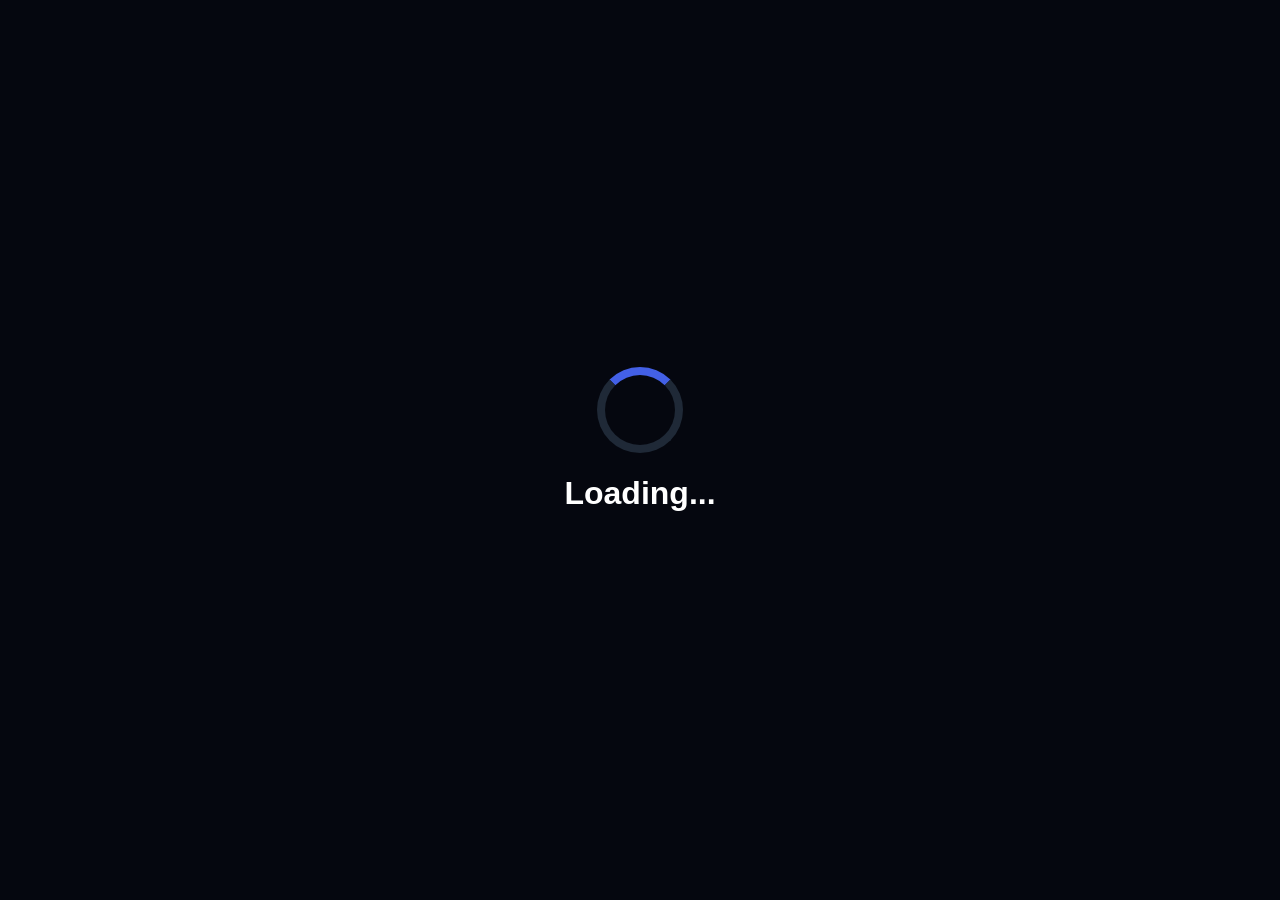
==== load_page.html @ e8dd84e2 "initial commit" ====
<!DOCTYPE html>
<html lang="en">
<head>
    <meta charset="UTF-8">
    <meta name="viewport" content="width=device-width, initial-scale=1.0">
    <title>Loading</title>
    <link rel="stylesheet" href="loading.css">
</head>
<body>

    <div class="loader-box">
        <div class="loader"></div>
        <h1>Loading...</h1>
    </div>

    <script src="loading.js"></script>
</body>
</html>
---- loading.css ----
body {
    margin: 0;
    height: 100vh;
    background: #05070f;
    display: flex;
    justify-content: center;
    align-items: center;
    font-family: Arial, sans-serif;
    color: white;
}

.loader-box {
    text-align: center;
}

.loader {
    width: 70px;
    height: 70px;
    border: 8px solid #1f2937;
    border-top: 8px solid #4360e6;
    border-radius: 50%;
    animation: spin 1s linear infinite;
    margin: 0 auto 20px;
}

@keyframes spin {
    from {
        transform: rotate(0deg);
    }
    to {
        transform: rotate(360deg);
    }
}
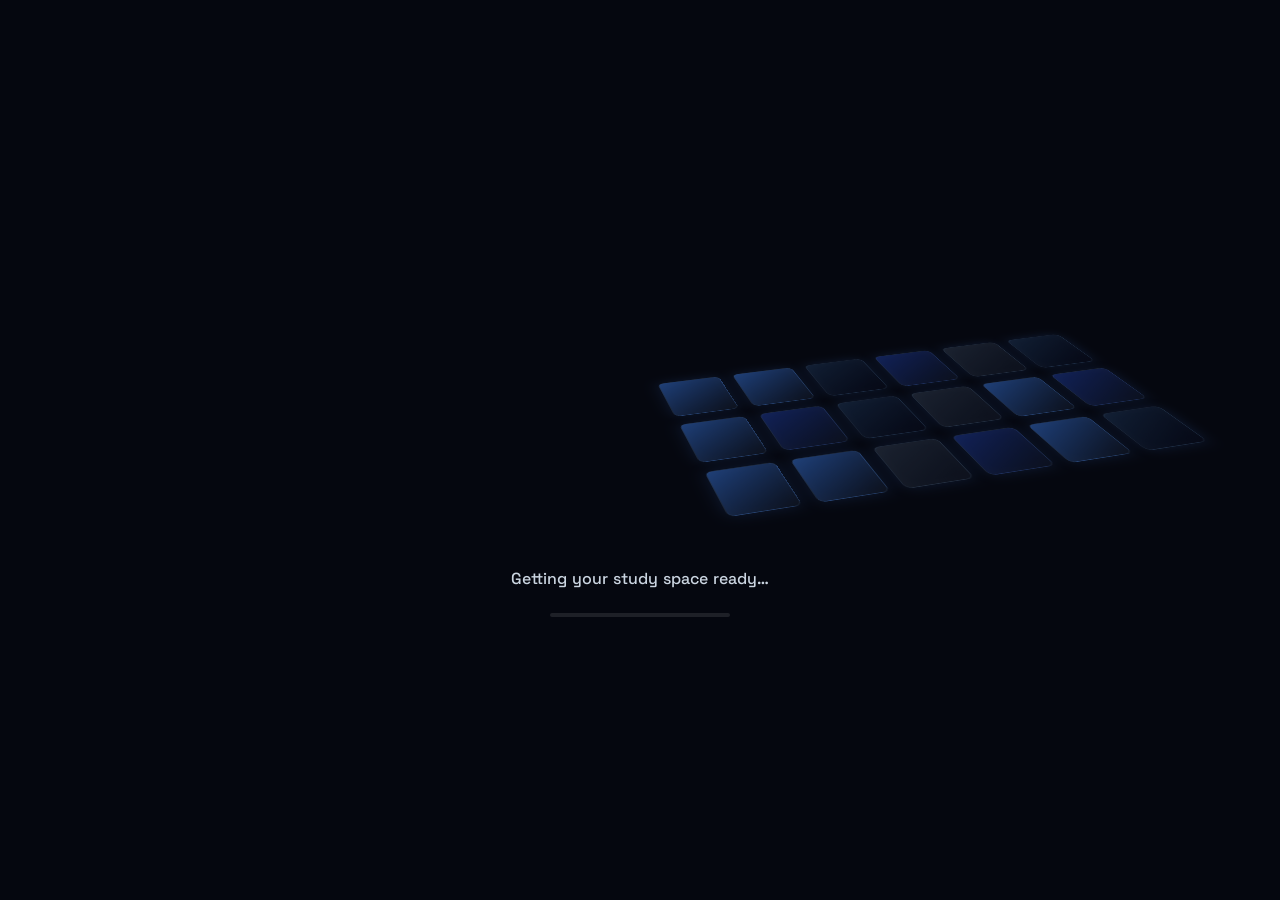
==== commit ccf4ed98: "Describe changes" ====
--- a/load_page.html
+++ b/load_page.html
@@ -1,18 +1,85 @@
 <!DOCTYPE html>
 <html lang="en">
 <head>
-    <meta charset="UTF-8">
-    <meta name="viewport" content="width=device-width, initial-scale=1.0">
-    <title>Loading</title>
-    <link rel="stylesheet" href="loading.css">
+  <meta charset="UTF-8">
+  <meta name="viewport" content="width=device-width, initial-scale=1.0">
+  <title>Study Hub — Loading</title>
+  <link rel="stylesheet" href="loading.css">
+  <link rel="preconnect" href="https://fonts.googleapis.com">
+  <link href="https://fonts.googleapis.com/css2?family=Space+Grotesk:wght@500;700&family=Inter:wght@400;500;600&display=swap" rel="stylesheet">
 </head>
 <body>
-
-    <div class="loader-box">
-        <div class="loader"></div>
-        <h1>Loading...</h1>
+ 
+  <!-- Bouncing background (same as all pages) -->
+  <div class="box-wave" aria-hidden="true">
+    <span style="--i:0"></span><span style="--i:1"></span><span style="--i:2"></span>
+    <span style="--i:3"></span><span style="--i:4"></span><span style="--i:5"></span>
+    <span style="--i:6"></span><span style="--i:7"></span><span style="--i:8"></span>
+    <span style="--i:9"></span><span style="--i:10"></span><span style="--i:11"></span>
+    <span style="--i:12"></span><span style="--i:13"></span><span style="--i:14"></span>
+    <span style="--i:15"></span><span style="--i:16"></span><span style="--i:17"></span>
+  </div>
+ 
+  <main class="loader-box">
+ 
+    <!-- Balloon SVG -->
+    <div class="balloon-wrap" id="balloonWrap">
+      <svg id="balloonSvg" viewBox="0 0 200 260" xmlns="http://www.w3.org/2000/svg">
+ 
+        <!-- String -->
+        <path id="string"
+          d="M100 210 Q92 228 100 245"
+          fill="none" stroke="#94a3b8" stroke-width="2"
+          stroke-linecap="round" opacity="0"/>
+ 
+        <!-- Balloon body -->
+        <ellipse id="balloonBody"
+          cx="100" cy="110"
+          rx="4" ry="5"
+          fill="url(#balloonGrad)"
+          opacity="0"/>
+ 
+        <!-- Shine highlight -->
+        <ellipse id="shine"
+          cx="83" cy="88"
+          rx="0" ry="0"
+          fill="white" opacity="0.35"/>
+ 
+        <!-- Knot at bottom of balloon -->
+        <ellipse id="knot"
+          cx="100" cy="165"
+          rx="0" ry="0"
+          fill="#2563eb" opacity="0"/>
+ 
+        <!-- Pop particles (hidden until pop) -->
+        <g id="particles" opacity="0">
+          <circle cx="100" cy="110" r="4" fill="#60a5fa"/>
+          <circle cx="100" cy="110" r="3" fill="#93c5fd"/>
+          <circle cx="100" cy="110" r="4" fill="#3b82f6"/>
+          <circle cx="100" cy="110" r="3" fill="#bfdbfe"/>
+          <circle cx="100" cy="110" r="4" fill="#60a5fa"/>
+          <circle cx="100" cy="110" r="3" fill="#2563eb"/>
+          <circle cx="100" cy="110" r="4" fill="#93c5fd"/>
+          <circle cx="100" cy="110" r="3" fill="#dbeafe"/>
+        </g>
+ 
+        <defs>
+          <radialGradient id="balloonGrad" cx="38%" cy="35%" r="60%">
+            <stop offset="0%"   stop-color="#60a5fa"/>
+            <stop offset="100%" stop-color="#1d4ed8"/>
+          </radialGradient>
+        </defs>
+      </svg>
+ 
+      <!-- Pop flash -->
+      <div class="pop-flash" id="popFlash"></div>
     </div>
-
-    <script src="loading.js"></script>
+ 
+    <p class="load-text" id="loadText">Getting your study space ready…</p>
+    <div class="progress-track"><div class="progress-fill" id="progressFill"></div></div>
+ 
+  </main>
+ 
+  <script src="loading.js"></script>
 </body>
 </html>
--- a/loading.css
+++ b/loading.css
@@ -1,33 +1,125 @@
+*, *::before, *::after { box-sizing: border-box; }
+ 
 body {
-    margin: 0;
-    height: 100vh;
-    background: #05070f;
-    display: flex;
-    justify-content: center;
-    align-items: center;
-    font-family: Arial, sans-serif;
-    color: white;
+  margin: 0;
+  min-height: 100vh;
+  background: #05070f;
+  font-family: 'Inter', sans-serif;
+  color: #f1f5f9;
+  display: flex;
+  align-items: center;
+  justify-content: center;
+  overflow: hidden;
 }
-
+ 
+/* ===== BOUNCING BACKGROUND ===== */
+.box-wave {
+  position: fixed;
+  inset: 0;
+  z-index: 0;
+  display: grid;
+  grid-template-columns: repeat(6, 72px);
+  gap: 16px;
+  justify-content: end;
+  align-content: center;
+  padding-right: 6vw;
+  opacity: 0.45;
+  pointer-events: none;
+  transform: perspective(900px) rotateX(56deg) rotateZ(-14deg);
+}
+.box-wave span {
+  width: 72px; height: 72px;
+  border-radius: 8px;
+  background: linear-gradient(145deg, #3b82f6, #101827);
+  border: 1px solid rgba(147,197,253,0.25);
+  box-shadow: 0 0 18px rgba(59,130,246,0.3), inset 0 0 18px rgba(255,255,255,0.04);
+  animation: waveBox 3.4s ease-in-out infinite;
+  animation-delay: calc(var(--i) * -0.17s);
+}
+.box-wave span:nth-child(3n) { background: linear-gradient(145deg, #1e3a5f, #020617); }
+.box-wave span:nth-child(4n) { background: linear-gradient(145deg, #1e40af, #0f172a); }
+.box-wave span:nth-child(5n) { background: linear-gradient(145deg, #334155, #111827); }
+ 
+@keyframes waveBox {
+  0%, 100% { transform: translateY(0) scale(0.92); opacity: 0.5; }
+  50%       { transform: translateY(-65px) scale(1.07); opacity: 1; }
+}
+ 
+/* ===== LOADER LAYOUT ===== */
 .loader-box {
-    text-align: center;
+  position: relative;
+  z-index: 2;
+  display: flex;
+  flex-direction: column;
+  align-items: center;
+  gap: 24px;
 }
-
-.loader {
-    width: 70px;
-    height: 70px;
-    border: 8px solid #1f2937;
-    border-top: 8px solid #4360e6;
-    border-radius: 50%;
-    animation: spin 1s linear infinite;
-    margin: 0 auto 20px;
+ 
+/* ===== BALLOON WRAPPER ===== */
+.balloon-wrap {
+  position: relative;
+  width: 200px;
+  height: 260px;
 }
-
-@keyframes spin {
-    from {
-        transform: rotate(0deg);
-    }
-    to {
-        transform: rotate(360deg);
-    }
+ 
+#balloonSvg {
+  width: 100%;
+  height: 100%;
+  overflow: visible;
 }
+ 
+/* ===== GENTLE FLOAT once fully inflated ===== */
+.balloon-wrap.floating {
+  animation: float 1.8s ease-in-out infinite;
+}
+@keyframes float {
+  0%, 100% { transform: translateY(0px) rotate(-1deg); }
+  50%       { transform: translateY(-14px) rotate(1deg); }
+}
+ 
+/* ===== POP FLASH ===== */
+.pop-flash {
+  position: absolute;
+  inset: 0;
+  border-radius: 50%;
+  background: radial-gradient(circle, rgba(147,197,253,0.9) 0%, transparent 70%);
+  opacity: 0;
+  pointer-events: none;
+  transform: scale(0);
+  transition: none;
+}
+.pop-flash.bang {
+  animation: flashBang 0.35s ease-out forwards;
+}
+@keyframes flashBang {
+  0%   { opacity: 1; transform: scale(0.2); }
+  40%  { opacity: 0.8; transform: scale(2.2); }
+  100% { opacity: 0; transform: scale(3); }
+}
+ 
+/* ===== TEXT + PROGRESS ===== */
+.load-text {
+  font-family: 'Space Grotesk', sans-serif;
+  font-size: 16px;
+  font-weight: 500;
+  color: #cbd5e1;
+  margin: 0;
+  letter-spacing: 0.01em;
+  text-align: center;
+  transition: opacity 0.3s;
+}
+ 
+.progress-track {
+  width: 180px;
+  height: 4px;
+  background: rgba(255,255,255,0.1);
+  border-radius: 2px;
+  overflow: hidden;
+}
+.progress-fill {
+  height: 100%;
+  width: 0%;
+  background: linear-gradient(90deg, #3b82f6, #60a5fa);
+  border-radius: 2px;
+  transition: width 0.25s ease;
+}
